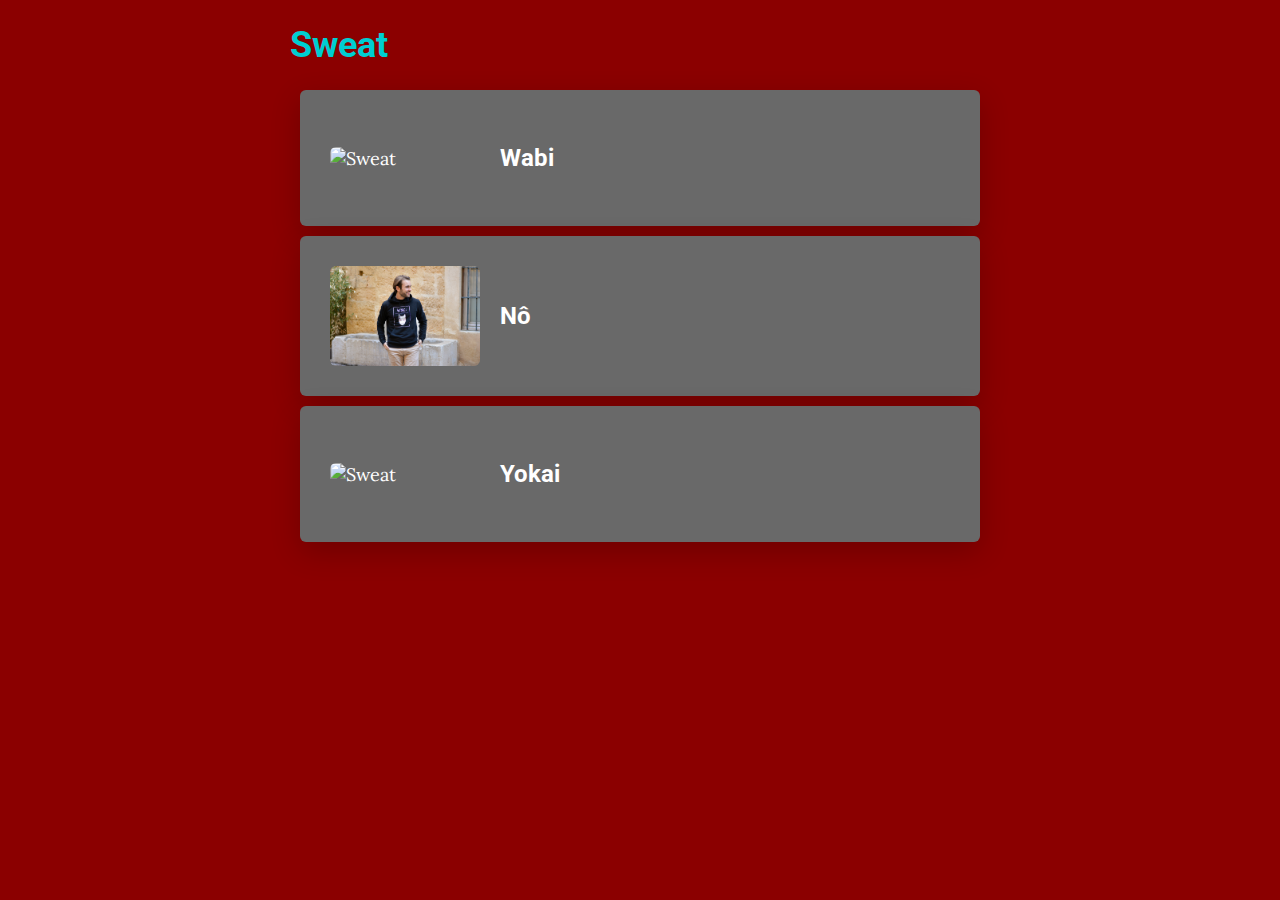
==== pages/sweat.html @ 034cf38b "Add files via upload" ====
<!DOCTYPE html>
<html>

<head>
	<meta charset="utf-8">
	<title>Sweat</title>
	<link rel="stylesheet" type="text/css" href="../css/style.css">
</head>

<body>

	<div class="container">

		<h1>Sweat</h1>

		<div class="card">
			<img src="../images/wabi.jpg" alt="Sweat">
			<h3>Wabi</h3>	
		</div>

		<div class="card">
			<img src="../images/nô.jpg" alt="Sweat">
			<h3>Nô</h3>	
		</div>

		<div class="card">
			<img src="../images/yokai.jpg" alt="Sweat">
			<h3>Yokai</h3>	
		</div>


	</div>


</body>	

</html>
---- css/style.css ----
@import url("https://fonts.googleapis.com/css?family=Lora|Roboto");
@import url("components/coontainer.css");
@import url("components/logo.css");
@import url("components/button.css");
@import url("components/banner.css");
@import url("components/card.css");

body {
	font-family: Lora, serif;
	font-size: 18px;
	margin: 0px;
	background-color: darkred;
	color: white;
}

h1,h2,h3 {
	font-family: Roboto, sans-serif;
	font-weight: bold;
	color: white;
}

a {
	text-decoration: none;
}

h1, h2, p {
	color: darkturquoise;
}
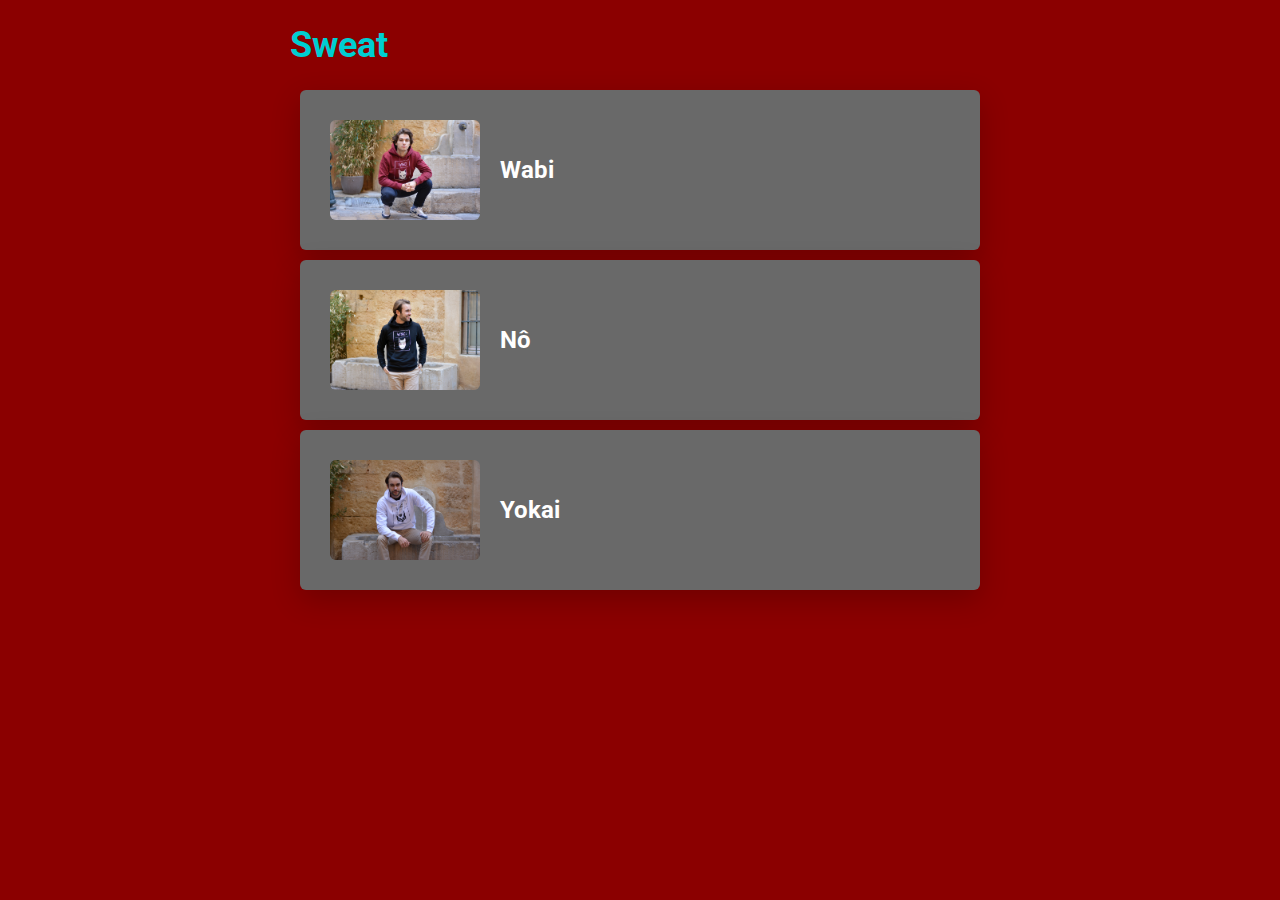
==== commit 2bf9b7a0: "Add files via upload" ====
--- a/pages/sweat.html
+++ b/pages/sweat.html
@@ -19,7 +19,7 @@
 		</div>
 
 		<div class="card">
-			<img src="../images/nô.jpg" alt="Sweat">
+			<img src="../images/no.jpg" alt="Sweat">
 			<h3>Nô</h3>	
 		</div>
 
